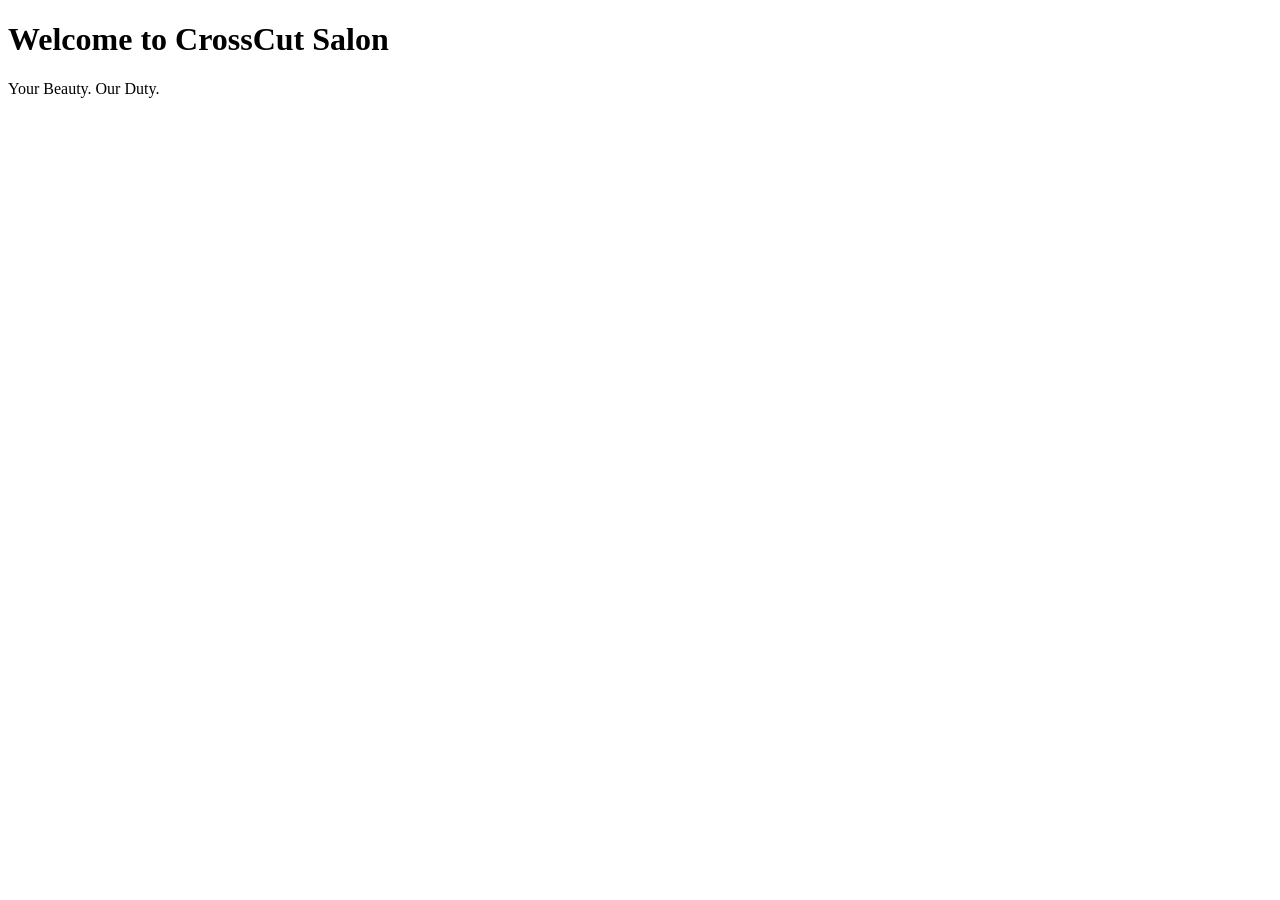
==== CrosscutSalonWeb.html @ b31369f0 "Create CrossCut Salon homepage" ====
<!DOCTYPE html>
<html lang="en">
<head>
    <meta charset="UTF-8">
    <meta name="viewport" content="width=device-width, initial-scale=1.0">
    <title>CrossCut Salon</title>
</head>

<body>

    <h1>Welcome to CrossCut Salon</h1>

    <p>Your Beauty. Our Duty.</p>

</body>
</html>
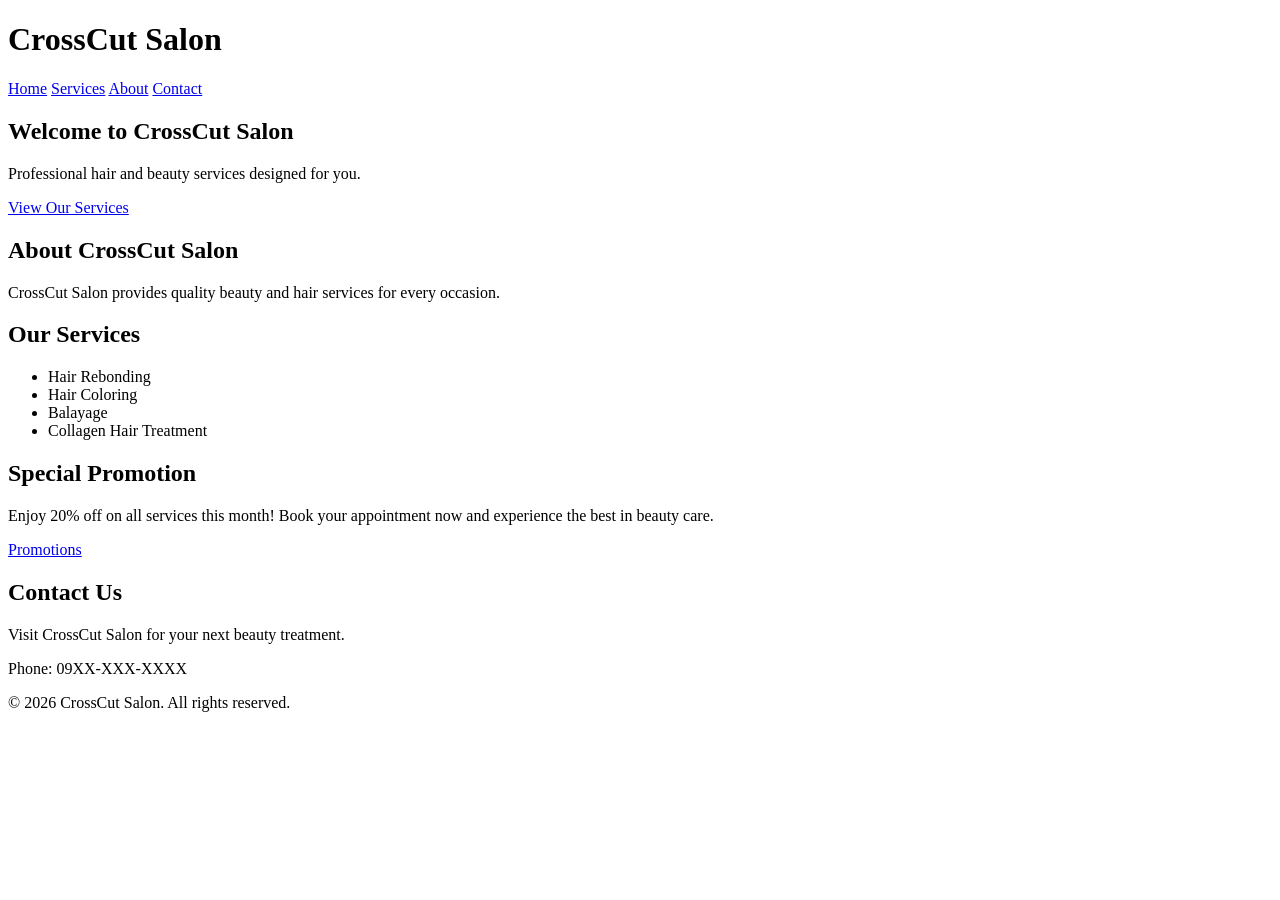
==== commit 5f2fc028: "Create semantic HTML structure" ====
--- a/CrosscutSalonWeb.html
+++ b/CrosscutSalonWeb.html
@@ -1,16 +1,143 @@
 <!DOCTYPE html>
 <html lang="en">
+
 <head>
+
     <meta charset="UTF-8">
-    <meta name="viewport" content="width=device-width, initial-scale=1.0">
+
+    <meta name="viewport"
+          content="width=device-width, initial-scale=1.0">
+
     <title>CrossCut Salon</title>
+
 </head>
 
 <body>
 
-    <h1>Welcome to CrossCut Salon</h1>
+    <!-- HEADER -->
 
-    <p>Your Beauty. Our Duty.</p>
+    <header>
+
+        <h1>CrossCut Salon</h1>
+
+        <!-- NAVIGATION -->
+
+        <nav>
+
+            <a href="index.html">Home</a>
+
+            <a href="#services">Services</a>
+
+            <a href="#about">About</a>
+
+            <a href="#contact">Contact</a>
+
+        </nav>
+
+    </header>
+
+
+    <!-- MAIN CONTENT -->
+
+    <main>
+
+        <!-- HERO -->
+
+        <section>
+
+            <h2>Welcome to CrossCut Salon</h2>
+
+            <p>
+                Professional hair and beauty
+                services designed for you.
+            </p>
+
+            <a href="#services">
+                View Our Services
+            </a>
+
+        </section>
+
+
+        <!-- ABOUT -->
+
+        <section id="about">
+
+            <h2>About CrossCut Salon</h2>
+
+            <p>
+                CrossCut Salon provides quality
+                beauty and hair services for
+                every occasion.
+            </p>
+
+        </section>
+
+
+        <!-- SERVICES -->
+
+        <section id="services">
+
+            <h2>Our Services</h2>
+
+            <ul>
+
+                <li>Hair Rebonding</li>
+
+                <li>Hair Coloring</li>
+
+                <li>Balayage</li>
+
+                <li>Collagen Hair Treatment</li>
+
+            </ul>
+
+        </section>
+                <!-- PROMOTION -->
+        <section id="Promotion">
+
+            <h2>Special Promotion</h2>
+
+            <p>
+                Enjoy 20% off on all services this month! Book your appointment now and experience the best in beauty care.
+            </p>
+
+            <a href="#promotions">Promotions</a>
+
+        </section>
+
+        <!-- CONTACT -->
+
+        <section id="contact">
+
+            <h2>Contact Us</h2>
+
+            <p>
+                Visit CrossCut Salon for your
+                next beauty treatment.
+            </p>
+
+            <p>
+                Phone: 09XX-XXX-XXXX
+            </p>
+
+        </section>
+
+
+    </main>
+
+
+    <!-- FOOTER -->
+
+    <footer>
+
+        <p>
+            &copy; 2026 CrossCut Salon.
+            All rights reserved.
+        </p>
+
+    </footer>
 
 </body>
+
 </html>
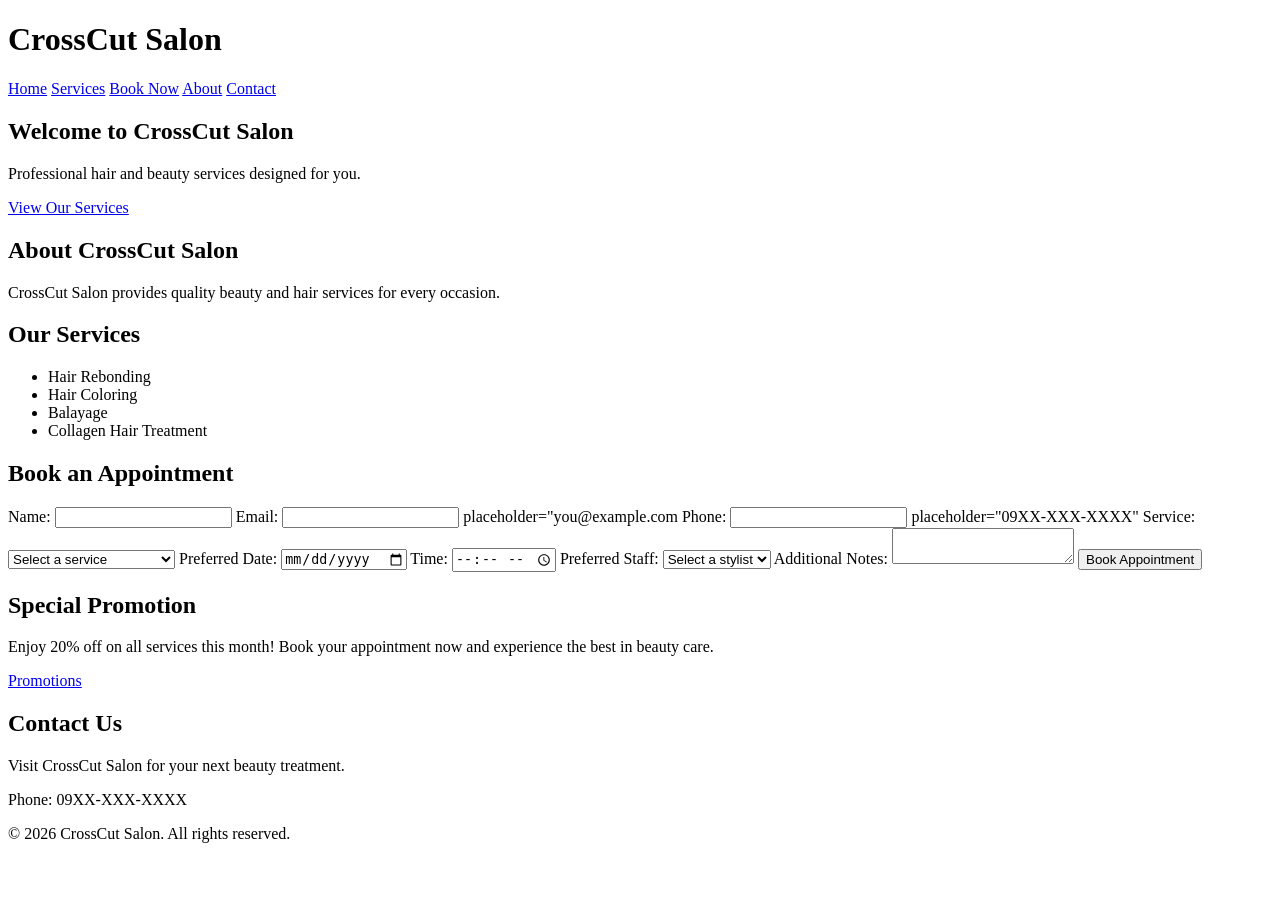
==== commit 4dfae54a: "Add salon booking form" ====
--- a/CrosscutSalonWeb.html
+++ b/CrosscutSalonWeb.html
@@ -27,6 +27,8 @@
             <a href="index.html">Home</a>
 
             <a href="#services">Services</a>
+
+            <a href="#booking">Book Now</a>
 
             <a href="#about">About</a>
 
@@ -93,7 +95,49 @@
             </ul>
 
         </section>
-                <!-- PROMOTION -->
+
+        <!-- BOOKING -->
+
+        <section id="booking">
+
+         <h2>Book an Appointment</h2>
+
+            <form>
+                <label for="full_name">Name:</label>
+                <input type="text" id="full_name" name="full_name" required>
+                <label for="email">Email:</label>
+                <input type="email" id="email" name="email" required>
+                placeholder="you@example.com
+                <label for="phone">Phone:</label>
+                <input type="tel" id="mobilephone" name="mobilephone" required>
+                placeholder="09XX-XXX-XXXX"
+                <label for="service">Service:</label>
+                <select id="service" name="Select Service:" required>
+                    <option value="">Select a service</option>
+                    <option value="hair-rebonding">Hair Rebonding</option>
+                    <option value="hair-coloring">Hair Coloring</option>
+                    <option value="balayage">Balayage</option>
+                    <option value="collagen-hair-treatment">Collagen Hair Treatment</option>
+                </select>
+                <label for="Appointment Date">Preferred Date:</label>
+                <input type="date" id="appointment_date" name="appointment_date" required>
+                <label for="appointment-time">Time:</label>
+                <input type="time" id="appointment-time" name="appointment-time" required>
+               
+                <label for="staff">Preferred Staff:</label>
+                <select id="staff" name="staff" required>
+                    <option value="">Select a stylist</option>
+                    <option value="Eden">Eden</option>
+                    <option value="Joy">Joy</option>
+                </select>
+                <label for="additional-notes">Additional Notes:</label>
+                <textarea id="additional-notes" name="additional-notes"></textarea>
+                 <button type="submit">Book Appointment</button>
+            </form>
+
+        </section>
+
+        <!-- PROMOTION -->
         <section id="Promotion">
 
             <h2>Special Promotion</h2>
@@ -124,6 +168,7 @@
         </section>
 
 
+        
     </main>
 
 
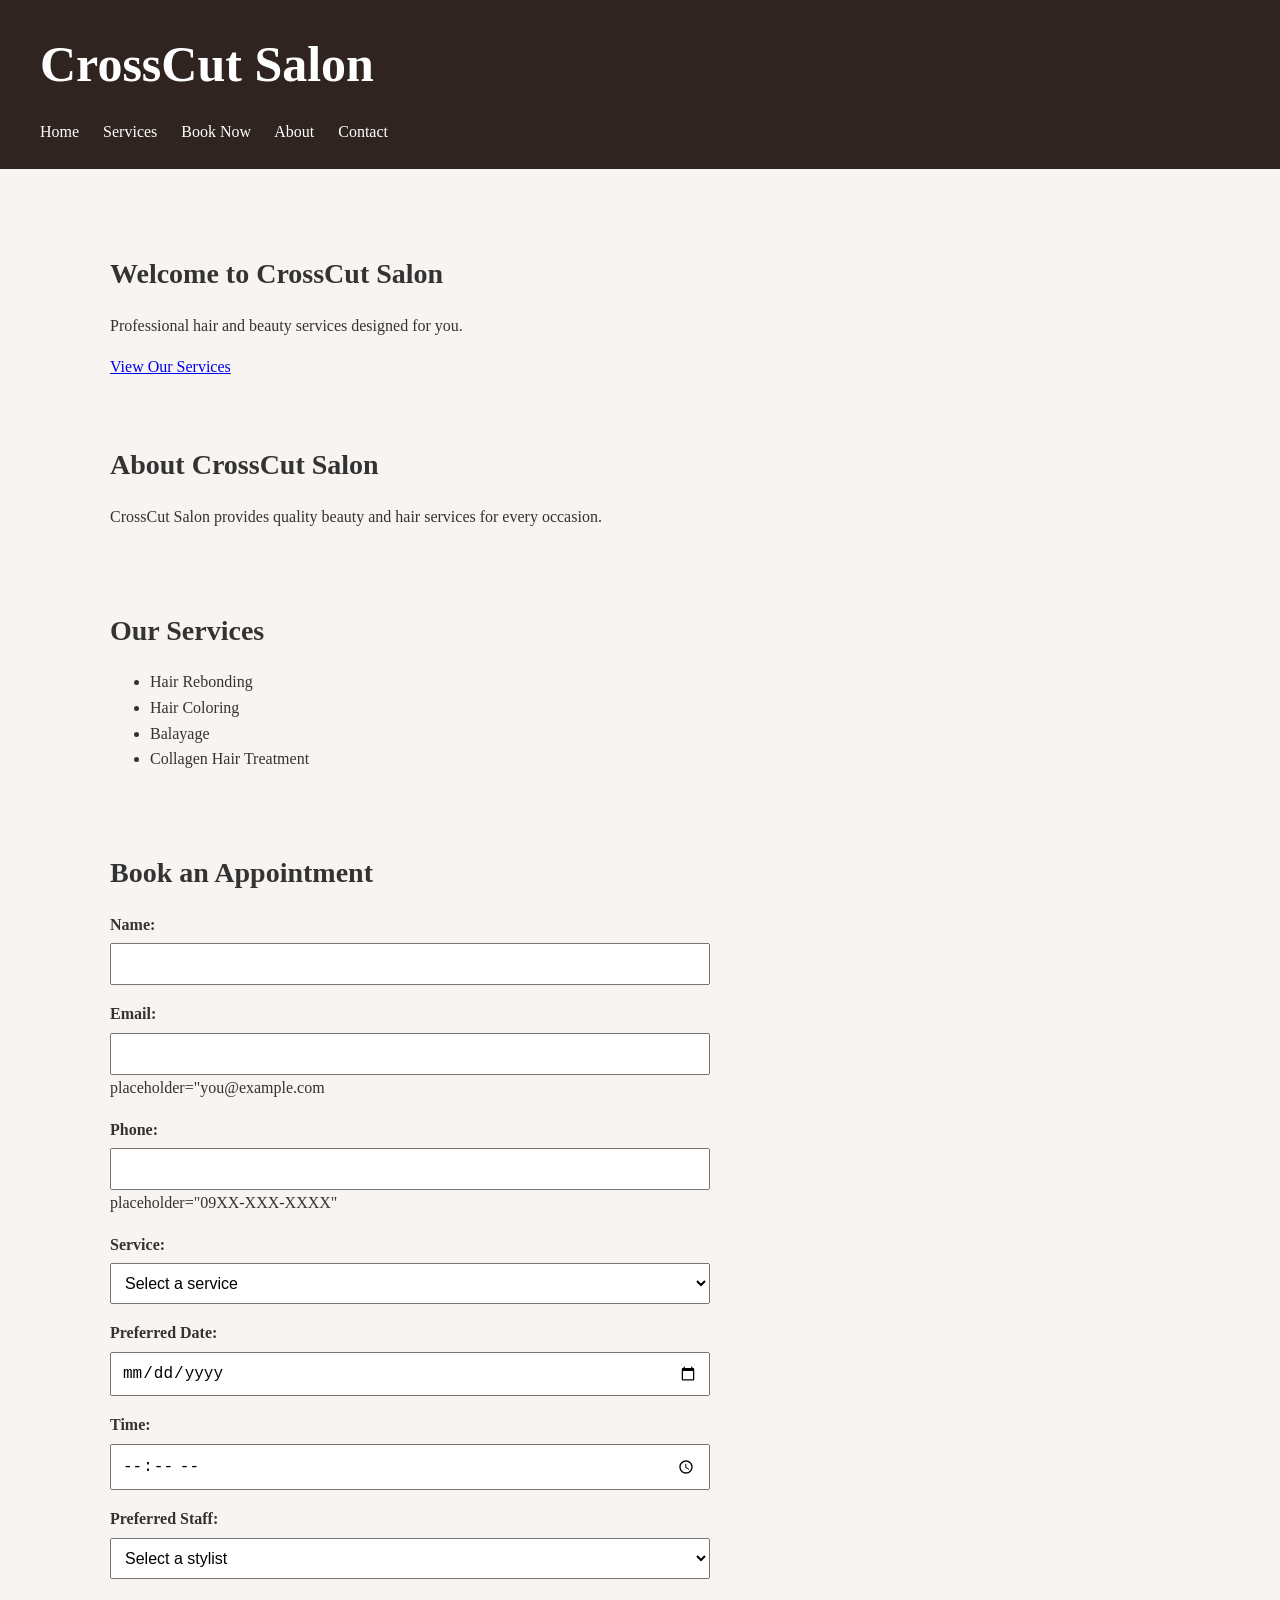
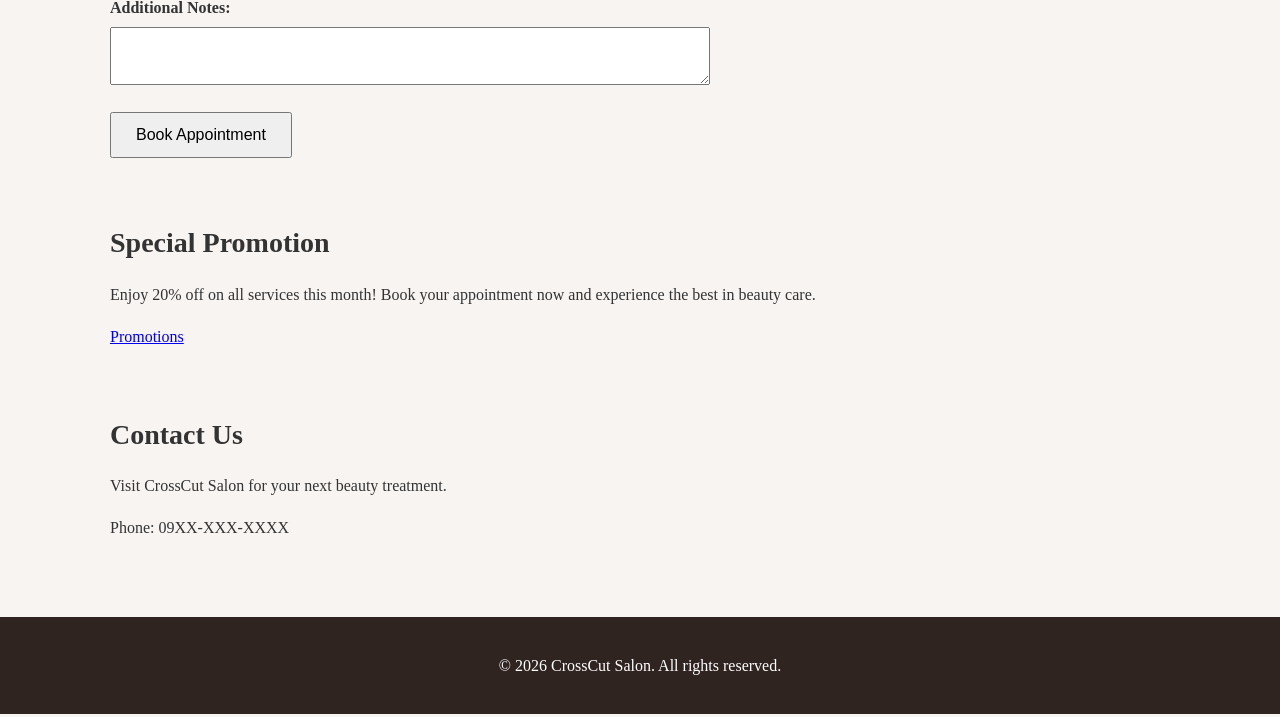
==== commit 53a8e30b: "Add CSS styling and typography" ====
--- a/CrosscutSalonWeb.html
+++ b/CrosscutSalonWeb.html
@@ -9,6 +9,7 @@
           content="width=device-width, initial-scale=1.0">
 
     <title>CrossCut Salon</title>
+    <link rel="stylesheet" href="crosscutlayout.css">
 
 </head>
 
--- a/crosscutlayout.css
+++ b/crosscutlayout.css
@@ -0,0 +1,127 @@
+/* ==============================
+   GLOBAL SETTINGS
+   ============================== */
+
+* {
+    box-sizing: border-box;
+}
+
+body {
+    background-color: #f8f4f1;
+    color: #333333;
+    font-family: Georgia, serif;
+    line-height: 1.6;
+    margin: 0;
+}
+
+
+/* ==============================
+   TYPOGRAPHY
+   ============================== */
+
+h1 {
+    font-size: 50px;
+    margin: 0;
+}
+
+h2 {
+    font-size: 28px;
+    margin-bottom: 16px;
+}
+
+p {
+    font-size: 16px;
+}
+
+
+/* ==============================
+   HEADER
+   ============================== */
+
+header {
+    background-color: #2f2420;
+    color: white;
+    padding: 24px 40px;
+}
+
+
+/* ==============================
+   NAVIGATION
+   ============================== */
+
+nav {
+    margin-top: 15px;
+}
+
+nav a {
+    color: white;
+    text-decoration: none;
+    margin-right: 20px;
+}
+
+nav a:hover {
+    text-decoration: underline;
+}
+
+
+/* ==============================
+   MAIN CONTENT
+   ============================== */
+
+main {
+    max-width: 1100px;
+    margin: 0 auto;
+    padding: 40px 20px;
+}
+
+
+/* ==============================
+   SECTIONS
+   ============================== */
+
+section {
+    padding: 20px 0;
+}
+
+
+/* ==============================
+   BOOKING FORM
+   ============================== */
+
+form {
+    max-width: 600px;
+}
+
+label {
+    display: block;
+    margin-top: 16px;
+    margin-bottom: 6px;
+    font-weight: bold;
+}
+
+input,
+select,
+textarea {
+    width: 100%;
+    padding: 10px;
+    font-size: 16px;
+}
+
+button {
+    margin-top: 20px;
+    padding: 12px 24px;
+    font-size: 16px;
+    cursor: pointer;
+}
+
+
+/* ==============================
+   FOOTER
+   ============================== */
+
+footer {
+    background-color: #2f2420;
+    color: white;
+    text-align: center;
+    padding: 20px;
+}
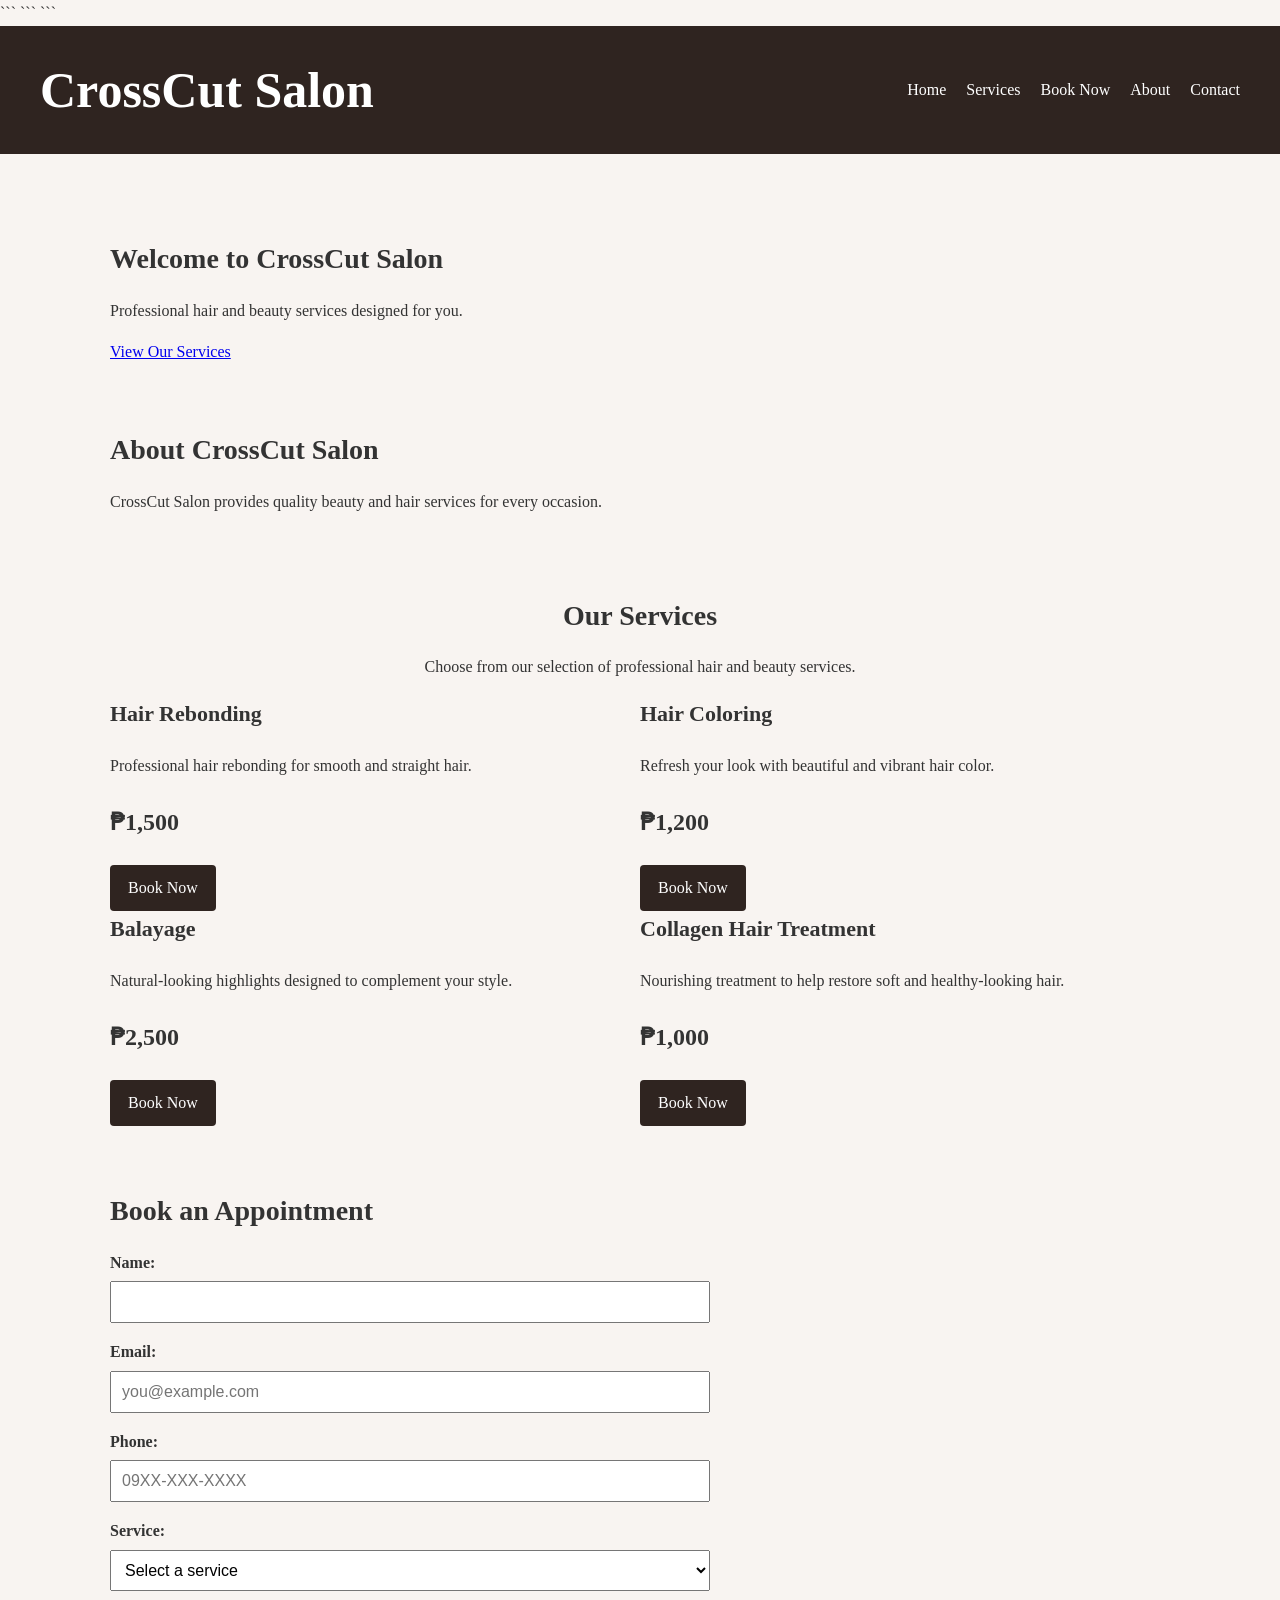
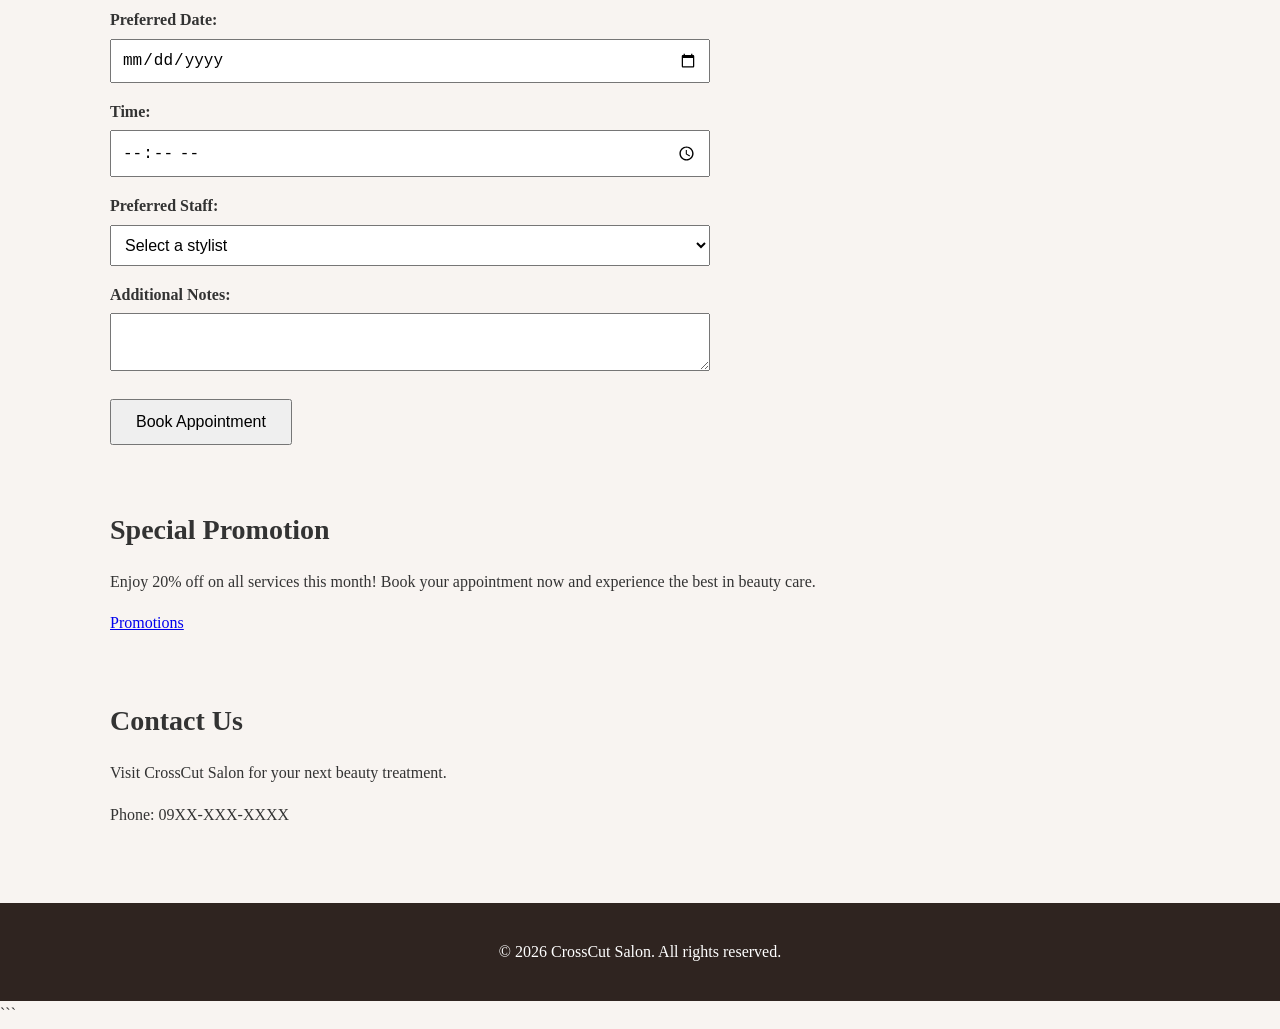
==== commit b34dffdd: "Build responsive services pricing grid" ====
--- a/CrosscutSalonWeb.html
+++ b/CrosscutSalonWeb.html
@@ -1,23 +1,30 @@
 <!DOCTYPE html>
+
 <html lang="en">
 
 <head>
 
-    <meta charset="UTF-8">
-
-    <meta name="viewport"
-          content="width=device-width, initial-scale=1.0">
-
-    <title>CrossCut Salon</title>
-    <link rel="stylesheet" href="crosscutlayout.css">
+```
+<meta charset="UTF-8">
+
+<meta name="viewport"
+      content="width=device-width, initial-scale=1.0">
+
+<title>CrossCut Salon</title>
+
+<link rel="stylesheet" href="crosscutlayout.css">
+```
 
 </head>
 
 <body>
 
-    <!-- HEADER -->
-
-    <header>
+```
+<!-- HEADER -->
+
+<header>
+
+    <div class="nav-container">
 
         <h1>CrossCut Salon</h1>
 
@@ -26,164 +33,326 @@
         <nav>
 
             <a href="index.html">Home</a>
-
             <a href="#services">Services</a>
-
-            <a href="#booking">Book Now</a>
-
+            <a href="#booking">Book Now</a>
             <a href="#about">About</a>
-
             <a href="#contact">Contact</a>
 
         </nav>
 
-    </header>
-
-
-    <!-- MAIN CONTENT -->
-
-    <main>
-
-        <!-- HERO -->
-
-        <section>
-
-            <h2>Welcome to CrossCut Salon</h2>
+    </div>
+
+</header>
+
+
+<!-- MAIN CONTENT -->
+
+<main>
+
+    <!-- HERO -->
+
+    <section>
+
+        <h2>Welcome to CrossCut Salon</h2>
+
+        <p>
+            Professional hair and beauty
+            services designed for you.
+        </p>
+
+        <a href="#services">
+            View Our Services
+        </a>
+
+    </section>
+
+
+    <!-- ABOUT -->
+
+    <section id="about">
+
+        <h2>About CrossCut Salon</h2>
+
+        <p>
+            CrossCut Salon provides quality
+            beauty and hair services for
+            every occasion.
+        </p>
+
+    </section>
+
+
+    <!-- SERVICES -->
+
+    <section id="services">
+
+    <h2>Our Services</h2>
+
+    <p>
+        Choose from our selection of professional
+        hair and beauty services.
+    </p>
+
+    <div class="services-grid">
+
+        <article class="service-card">
+
+            <h3>Hair Rebonding</h3>
 
             <p>
-                Professional hair and beauty
-                services designed for you.
+                Professional hair rebonding
+                for smooth and straight hair.
             </p>
 
-            <a href="#services">
-                View Our Services
-            </a>
-
-        </section>
-
-
-        <!-- ABOUT -->
-
-        <section id="about">
-
-            <h2>About CrossCut Salon</h2>
+            <p class="price">₱1,500</p>
+
+            <a href="#booking">Book Now</a>
+
+        </article>
+
+
+        <article class="service-card">
+
+            <h3>Hair Coloring</h3>
 
             <p>
-                CrossCut Salon provides quality
-                beauty and hair services for
-                every occasion.
+                Refresh your look with beautiful
+                and vibrant hair color.
             </p>
 
-        </section>
-
-
-        <!-- SERVICES -->
-
-        <section id="services">
-
-            <h2>Our Services</h2>
-
-            <ul>
-
-                <li>Hair Rebonding</li>
-
-                <li>Hair Coloring</li>
-
-                <li>Balayage</li>
-
-                <li>Collagen Hair Treatment</li>
-
-            </ul>
-
-        </section>
-
-        <!-- BOOKING -->
-
-        <section id="booking">
-
-         <h2>Book an Appointment</h2>
-
-            <form>
-                <label for="full_name">Name:</label>
-                <input type="text" id="full_name" name="full_name" required>
-                <label for="email">Email:</label>
-                <input type="email" id="email" name="email" required>
-                placeholder="you@example.com
-                <label for="phone">Phone:</label>
-                <input type="tel" id="mobilephone" name="mobilephone" required>
+            <p class="price">₱1,200</p>
+
+            <a href="#booking">Book Now</a>
+
+        </article>
+
+
+        <article class="service-card">
+
+            <h3>Balayage</h3>
+
+            <p>
+                Natural-looking highlights designed
+                to complement your style.
+            </p>
+
+            <p class="price">₱2,500</p>
+
+            <a href="#booking">Book Now</a>
+
+        </article>
+
+
+        <article class="service-card">
+
+            <h3>Collagen Hair Treatment</h3>
+
+            <p>
+                Nourishing treatment to help
+                restore soft and healthy-looking hair.
+            </p>
+
+            <p class="price">₱1,000</p>
+
+            <a href="#booking">Book Now</a>
+
+        </article>
+
+    </div>
+
+</section>
+
+
+    <!-- BOOKING -->
+
+    <section id="booking">
+
+        <h2>Book an Appointment</h2>
+
+        <form>
+
+            <label for="full_name">Name:</label>
+
+            <input
+                type="text"
+                id="full_name"
+                name="full_name"
+                required
+            >
+
+
+            <label for="email">Email:</label>
+
+            <input
+                type="email"
+                id="email"
+                name="email"
+                placeholder="you@example.com"
+                required
+            >
+
+
+            <label for="mobilephone">Phone:</label>
+
+            <input
+                type="tel"
+                id="mobilephone"
+                name="mobilephone"
                 placeholder="09XX-XXX-XXXX"
-                <label for="service">Service:</label>
-                <select id="service" name="Select Service:" required>
-                    <option value="">Select a service</option>
-                    <option value="hair-rebonding">Hair Rebonding</option>
-                    <option value="hair-coloring">Hair Coloring</option>
-                    <option value="balayage">Balayage</option>
-                    <option value="collagen-hair-treatment">Collagen Hair Treatment</option>
-                </select>
-                <label for="Appointment Date">Preferred Date:</label>
-                <input type="date" id="appointment_date" name="appointment_date" required>
-                <label for="appointment-time">Time:</label>
-                <input type="time" id="appointment-time" name="appointment-time" required>
-               
-                <label for="staff">Preferred Staff:</label>
-                <select id="staff" name="staff" required>
-                    <option value="">Select a stylist</option>
-                    <option value="Eden">Eden</option>
-                    <option value="Joy">Joy</option>
-                </select>
-                <label for="additional-notes">Additional Notes:</label>
-                <textarea id="additional-notes" name="additional-notes"></textarea>
-                 <button type="submit">Book Appointment</button>
-            </form>
-
-        </section>
-
-        <!-- PROMOTION -->
-        <section id="Promotion">
-
-            <h2>Special Promotion</h2>
-
-            <p>
-                Enjoy 20% off on all services this month! Book your appointment now and experience the best in beauty care.
-            </p>
-
-            <a href="#promotions">Promotions</a>
-
-        </section>
-
-        <!-- CONTACT -->
-
-        <section id="contact">
-
-            <h2>Contact Us</h2>
-
-            <p>
-                Visit CrossCut Salon for your
-                next beauty treatment.
-            </p>
-
-            <p>
-                Phone: 09XX-XXX-XXXX
-            </p>
-
-        </section>
-
-
-        
-    </main>
-
-
-    <!-- FOOTER -->
-
-    <footer>
-
-        <p>
-            &copy; 2026 CrossCut Salon.
-            All rights reserved.
-        </p>
-
-    </footer>
+                required
+            >
+
+
+            <label for="service">Service:</label>
+
+            <select
+                id="service"
+                name="service"
+                required
+            >
+
+                <option value="">
+                    Select a service
+                </option>
+
+                <option value="hair-rebonding">
+                    Hair Rebonding
+                </option>
+
+                <option value="hair-coloring">
+                    Hair Coloring
+                </option>
+
+                <option value="balayage">
+                    Balayage
+                </option>
+
+                <option value="collagen-hair-treatment">
+                    Collagen Hair Treatment
+                </option>
+
+            </select>
+
+
+            <label for="appointment_date">
+                Preferred Date:
+            </label>
+
+            <input
+                type="date"
+                id="appointment_date"
+                name="appointment_date"
+                required
+            >
+
+
+            <label for="appointment_time">
+                Time:
+            </label>
+
+            <input
+                type="time"
+                id="appointment_time"
+                name="appointment_time"
+                required
+            >
+
+
+            <label for="staff">
+                Preferred Staff:
+            </label>
+
+            <select
+                id="staff"
+                name="staff"
+                required
+            >
+
+                <option value="">
+                    Select a stylist
+                </option>
+
+                <option value="Eden">
+                    Eden
+                </option>
+
+                <option value="Joy">
+                    Joy
+                </option>
+
+            </select>
+
+
+            <label for="additional-notes">
+                Additional Notes:
+            </label>
+
+            <textarea
+                id="additional-notes"
+                name="additional-notes"
+            ></textarea>
+
+
+            <button type="submit">
+                Book Appointment
+            </button>
+
+        </form>
+
+    </section>
+
+
+    <!-- PROMOTION -->
+
+    <section id="promotion">
+
+        <h2>Special Promotion</h2>
+
+        <p>
+            Enjoy 20% off on all services this month!
+            Book your appointment now and experience
+            the best in beauty care.
+        </p>
+
+        <a href="#promotion">
+            Promotions
+        </a>
+
+    </section>
+
+
+    <!-- CONTACT -->
+
+    <section id="contact">
+
+        <h2>Contact Us</h2>
+
+        <p>
+            Visit CrossCut Salon for your
+            next beauty treatment.
+        </p>
+
+        <p>
+            Phone: 09XX-XXX-XXXX
+        </p>
+
+    </section>
+
+</main>
+
+
+<!-- FOOTER -->
+
+<footer>
+
+    <p>
+        &copy; 2026 CrossCut Salon.
+        All rights reserved.
+    </p>
+
+</footer>
+```
 
 </body>
 
-</html>+</html>
--- a/crosscutlayout.css
+++ b/crosscutlayout.css
@@ -44,19 +44,27 @@
     padding: 24px 40px;
 }
 
+.nav-container {
+    display: flex;
+    justify-content: space-between;
+    align-items: center;
+    flex-wrap: wrap;
+    gap: 20px;
+}
+
 
 /* ==============================
    NAVIGATION
    ============================== */
 
 nav {
-    margin-top: 15px;
+    display: flex;
+    gap: 20px;
 }
 
 nav a {
     color: white;
     text-decoration: none;
-    margin-right: 20px;
 }
 
 nav a:hover {
@@ -82,7 +90,49 @@
 section {
     padding: 20px 0;
 }
-
+/* ==============================
+   SERVICES GRID
+   ============================== */
+.services-grid {
+    display: grid;
+    grid-template-columns: 1fr 1fr;
+}
+/* ==============================
+   SERVICES STYLES
+   ============================== */
+.service-card h3 {
+    font-size: 22px;
+    margin-top: 0;
+}
+
+/* ==============================
+   SERVICES HEADER STYLES
+   ============================== */
+
+#services > h2,
+#services > p {
+    text-align: center;
+}
+
+.service-card {
+    text-align: left;
+}
+/* ==============================
+   PRICES STYLES
+   ============================== */
+
+.price {
+    font-size: 24px;
+    font-weight: bold;
+}
+
+@media (max-width: 700px) {
+
+    .services-grid {
+        grid-template-columns: 1fr;
+    }
+
+}
 
 /* ==============================
    BOOKING FORM
@@ -113,8 +163,22 @@
     font-size: 16px;
     cursor: pointer;
 }
-
-
+/* ==============================
+   BOOKING LINK STYLES
+   ============================== */
+
+.service-card a {
+    display: inline-block;
+    background-color: #2f2420;
+    color: white;
+    text-decoration: none;
+    padding: 10px 18px;
+    border-radius: 4px;
+}
+
+.service-card a:hover {
+    text-decoration: underline;
+}
 /* ==============================
    FOOTER
    ============================== */
@@ -124,4 +188,27 @@
     color: white;
     text-align: center;
     padding: 20px;
+}
+
+
+/* ==============================
+   MOBILE NAVIGATION
+   ============================== */
+
+@media (max-width: 700px) {
+
+    header {
+        padding: 20px;
+    }
+
+    .nav-container {
+        flex-direction: column;
+        align-items: flex-start;
+    }
+
+    nav {
+        flex-wrap: wrap;
+        gap: 12px;
+    }
+
 }
